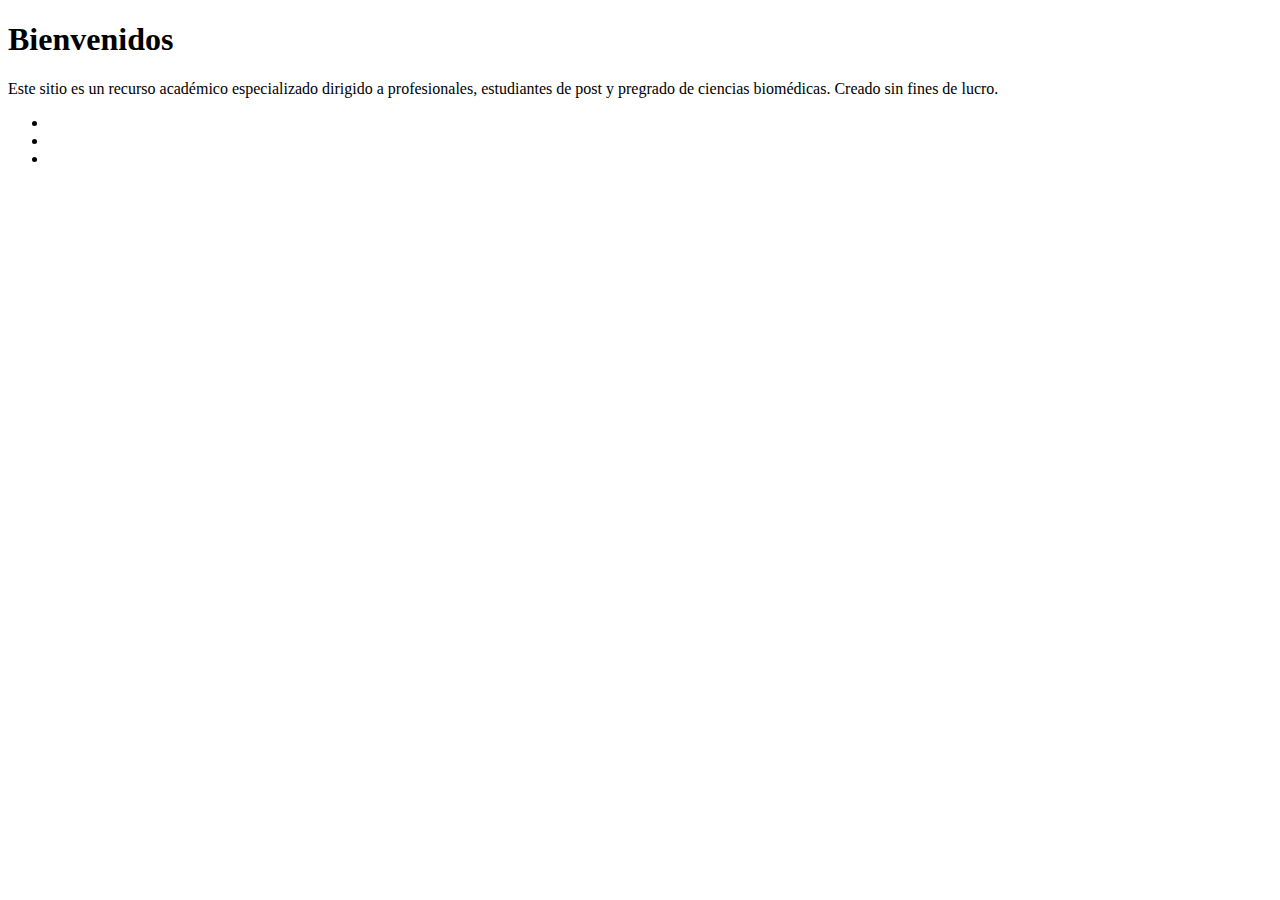
==== index.html @ 3a00404d "Add files via upload" ====
<!DOCTYPE html>
<html lang="es">

  <head>

    <meta charset="utf-8">
    <meta name="viewport" content="width=device-width, initial-scale=1, shrink-to-fit=no">
    <meta name="description" content="">
    <meta name="Arnold González" content="">

    <title>yaBien</title>

    <!-- Bootstrap core CSS -->
    <link href="vendor/bootstrap/css/bootstrap.min.css" rel="stylesheet">

    <!-- Custom fonts for this template -->
    <link href="https://fonts.googleapis.com/css?family=Source+Sans+Pro:200,200i,300,300i,400,400i,600,600i,700,700i,900,900i" rel="stylesheet">
    <link href="https://fonts.googleapis.com/css?family=Merriweather:300,300i,400,400i,700,700i,900,900i" rel="stylesheet">
    <link href="vendor/font-awesome/css/font-awesome.min.css" rel="stylesheet">

    <!-- Custom styles for this template -->
    <link href="css/coming-soon.css" rel="stylesheet">
    <link rel="icon" type="image/png" href="img/L.png">

  </head>

  <body>

    <div class="overlay"></div>

    <div class="masthead">
      <div class="masthead-bg"></div>
      <div class="container h-100">
        <div class="row h-100">
          <div class="col-12 my-auto">
            <div class="masthead-content text-white py-5 py-md-0">
              <h1 class="mb-3">Bienvenidos</h1>
              <p class="mb-5"> Este sitio es un recurso académico especializado dirigido a profesionales, estudiantes de post y pregrado de ciencias biomédicas. Creado sin fines de lucro.
                <br>
              </p>
              <div  class="input-group input-group-newsletter" style="display: none;">
                <input type="email" class="form-control" placeholder="Enter email..." aria-label="Enter email..." aria-describedby="basic-addon">
                <div class="input-group-append">
                  <button class="btn btn-secondary" type="button">Suscribirme!</button>
                </div>
              </div>
            </div>
          </div>
        </div>
      </div>
    </div>

    <div class="social-icons">
      <ul class="list-unstyled text-center mb-0">
        
        <li class="list-unstyled-item" title="Bienvenido a Ya Bien">
          <a class="welc" href="welcome.html" >
            <i class="fa fa-home"></i>
          </a>
        </li>
        <li visivility="hidden" title="Cursos"  class="list-unstyled-item">
          <a class="curs" href="welcome.html#cursos" >
            <i class="fa fa-book"></i>
          </a>
        </li>
         
        <li class="list-unstyled-item" title="BLOG: Bienvenido al Tren">
          <a class="blogg" href="https://bienvenido-al-tren.blogspot.pe/" target="_blank">
            <i  class="fa fa-train"></i>
          </a>
        </li>
      </ul>
    </div>

    <!-- Bootstrap core JavaScript -->
    <script src="vendor/jquery/jquery.min.js"></script>
    <script src="vendor/bootstrap/js/bootstrap.bundle.min.js"></script>

    <!-- Plugin JavaScript -->
    <script src="vendor/vide/jquery.vide.min.js"></script>

    <!-- Custom scripts for this template -->
    <script src="js/coming-soon.js"></script>

  </body>

</html>
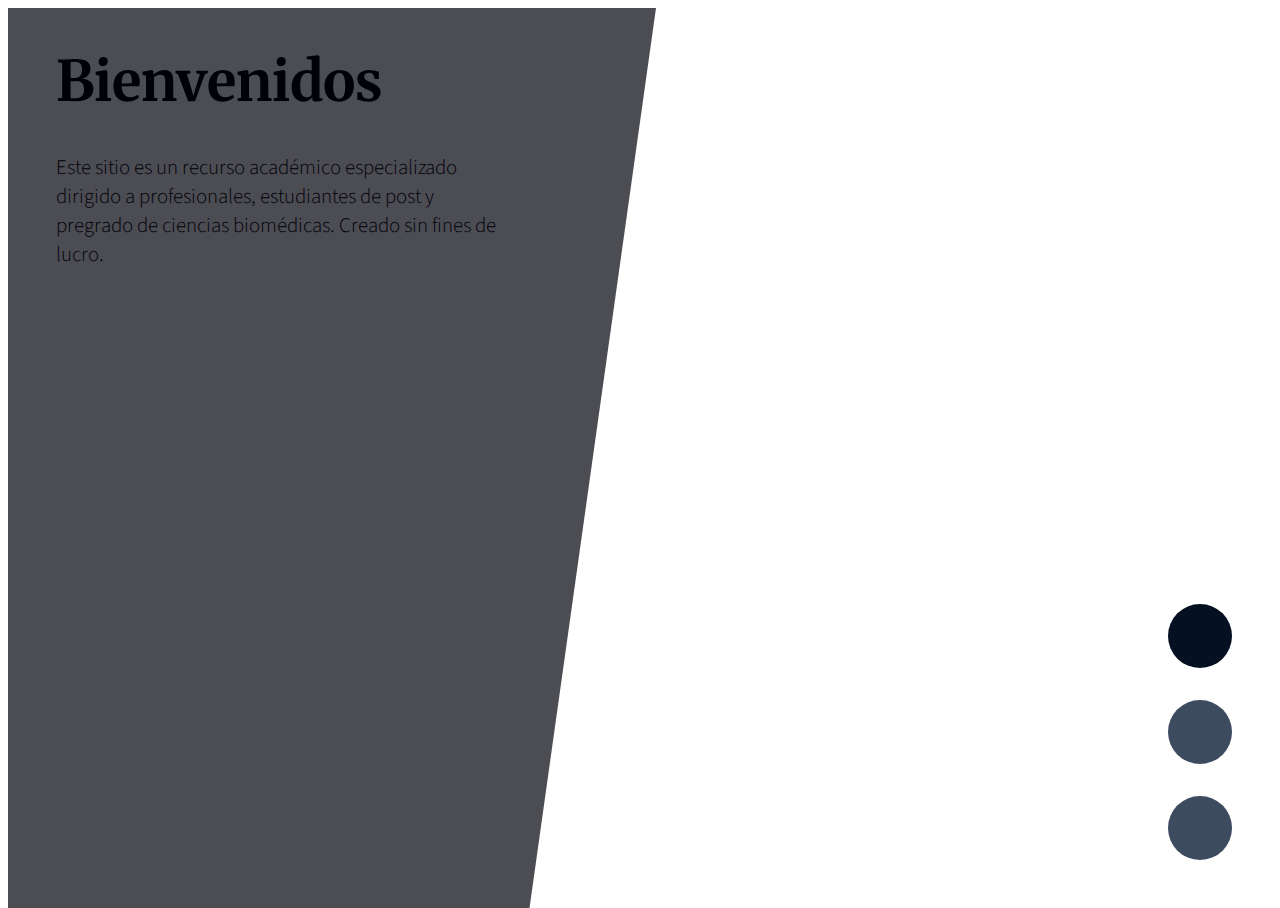
==== commit ca81f69f: "Add files via upload" ====
--- a/index.html
+++ b/index.html
@@ -20,11 +20,25 @@
 
     <!-- Custom styles for this template -->
     <link href="css/coming-soon.css" rel="stylesheet">
+    <link href="css/load.css" rel="stylesheet">
     <link rel="icon" type="image/png" href="img/L.png">
 
   </head>
 
   <body>
+
+    <div id="contenedorC">
+    <div id="carga">
+    </div>  
+  </div>
+
+  <script>
+    window.onload = function(){
+      var contenedor = document.getElementById('contenedorC');
+      contenedor.style.visibility = 'hidden';
+      contenedor.style.opacity = '0';
+    }
+  </script>
 
     <div class="overlay"></div>
 
--- a/css/coming-soon.css
+++ b/css/coming-soon.css
@@ -0,0 +1,195 @@
+html {
+  height: 100%;
+}
+
+h1,
+h2,
+h3,
+h4,
+h5,
+h6 {
+  font-family: 'Merriweather';
+  font-weight: 700;
+}
+
+body {
+  height: 100%;
+  min-height: 35rem;
+  position: relative;
+  font-family: 'Source Sans Pro';
+  font-weight: 300;
+}
+
+.overlay {
+  position: absolute;
+  height: 100%;
+  min-height: 35rem;
+  width: 100%;
+  background-color: #ffffff;
+  opacity: 0.15;
+  z-index: -1;
+}
+
+@media (min-width: 768px) {
+  .overlay {
+    min-height: 0;
+  }
+}
+
+.masthead {
+  position: relative;
+  overflow: hidden;
+  padding-bottom: 3rem;
+}
+
+.masthead .masthead-bg {
+  position: absolute;
+  top: 0;
+  bottom: 0;
+  right: 0;
+  left: 0;
+  width: 100%;
+  min-height: 35rem;
+  height: 100%;
+  background-color: rgba(0, 0, 10, 0.7);
+  transform: skewY(4deg);
+  transform-origin: bottom right;
+}
+
+.masthead .masthead-content h1 {
+  font-size: 2.5rem;
+}
+
+.masthead .masthead-content p {
+  font-size: 1.2rem;
+}
+
+.masthead .masthead-content p strong {
+  font-weight: 700;
+}
+
+.masthead .masthead-content .input-group-newsletter input {
+  font-size: 1rem;
+  padding: 1rem;
+}
+
+.masthead .masthead-content .input-group-newsletter button {
+  font-size: 0.8rem;
+  font-weight: 700;
+  text-transform: uppercase;
+  letter-spacing: 1px;
+  padding: 1rem;
+}
+
+@media (min-width: 768px) {
+  .masthead {
+    height: 100%;
+    min-height: 0;
+    width: 40.5rem;
+    padding-bottom: 0;
+  }
+  .masthead .masthead-bg {
+    min-height: 0;
+    transform: skewX(-8deg);
+    transform-origin: top right;
+  }
+  .masthead .masthead-content {
+    padding-left: 3rem;
+    padding-right: 10rem;
+  }
+  .masthead .masthead-content h1 {
+    font-size: 3.5rem;
+  }
+  .masthead .masthead-content p {
+    font-size: 1.3rem;
+  }
+}
+
+.social-icons {
+  position: absolute;
+  margin-bottom: 2rem;
+  width: 100%;
+}
+
+.social-icons ul {
+  margin-top: 2rem;
+  width: 100%;
+  text-align: center;
+}
+
+.social-icons ul > li {
+  margin-left: 1rem;
+  margin-right: 1rem;
+  display: inline-block;
+}
+
+.social-icons ul > li > a {
+  display: block;
+  color: white;
+  background-color: rgba(12, 30, 56, 0.8);
+  border-radius: 100%;
+  font-size: 2rem;
+  line-height: 4rem;
+  height: 4rem;
+  width: 4rem;
+}
+
+@media (min-width: 768px) {
+  .social-icons {
+    margin: 0;
+    position: absolute;
+    right: 2.5rem;
+    bottom: 2rem;
+    width: auto;
+  }
+  .social-icons ul {
+    margin-top: 0;
+    width: auto;
+  }
+  .social-icons ul > li {
+    display: block;
+    margin-left: 0;
+    margin-right: 0;
+    margin-bottom: 2rem;
+  }
+  .social-icons ul > li:last-child {
+    margin-bottom: 0;
+  }
+  .social-icons ul > li > a {
+    transition: all 0.2s ease-in-out;
+    font-size: 2rem;
+    line-height: 4rem;
+    height: 4rem;
+    width: 4rem;
+  }
+ .social-icons ul > li > .welc {
+    background-color: #051121;
+  }
+  
+  .social-icons ul > li > .welc:hover {
+    background-color: #216FD3;
+  }
+
+
+  .social-icons ul > li > .blogg:hover {
+    background-color: #F5711C;
+  }
+
+  .social-icons ul > li > a:hover {
+    background-color: #E6D93A;
+  }
+}
+
+.btn-secondary {
+  background-color: #60969f;
+  border-color: #40676d;
+}
+
+.btn-secondary:active, .btn-secondary:focus, .btn-secondary:hover {
+  background-color: #40676d !important;
+  border-color: #274449 !important;
+}
+
+.input {
+  font-weight: 300 !important;
+}
--- a/css/load.css
+++ b/css/load.css
@@ -0,0 +1,42 @@
+*,*: after, *:before{
+	margin: 0;
+	padding: 0;
+	-webkit-box-sizing: border-box;
+	-moz-mox-sizing: border-box;
+	box-sizing: border-box;
+}
+#contenedorC{
+	background-color: rgba(0, 0, 10, 0.4);
+	height: 100%;
+	width: 100%;
+	position: fixed;
+	-webkit-transition: all 1s ease;
+	-o-transition: all 1s ease;
+	transition: all 1s ease;
+	z-index: 10000;
+
+}
+
+#carga{
+	border: 15px solid #466a7f;
+	border-top-color: #ffed00;
+	border-top-style: groove;
+	height: 100px;
+	width: 100px;
+	border-radius: 100%;
+
+	position: absolute;
+	top: 0;
+	left: 0;
+	right: 0;
+	bottom: 0;
+	margin: auto; 
+	-webkit-animation: girar 1.5s linear infinite;
+	-o-animation: girar 1.5s linear infinite;
+	animation: girar 1.5s linear infinite;
+}
+
+@keyframes girar{
+	from {transform: rotate(0deg);}
+	to {transform: rotate(360deg);}
+}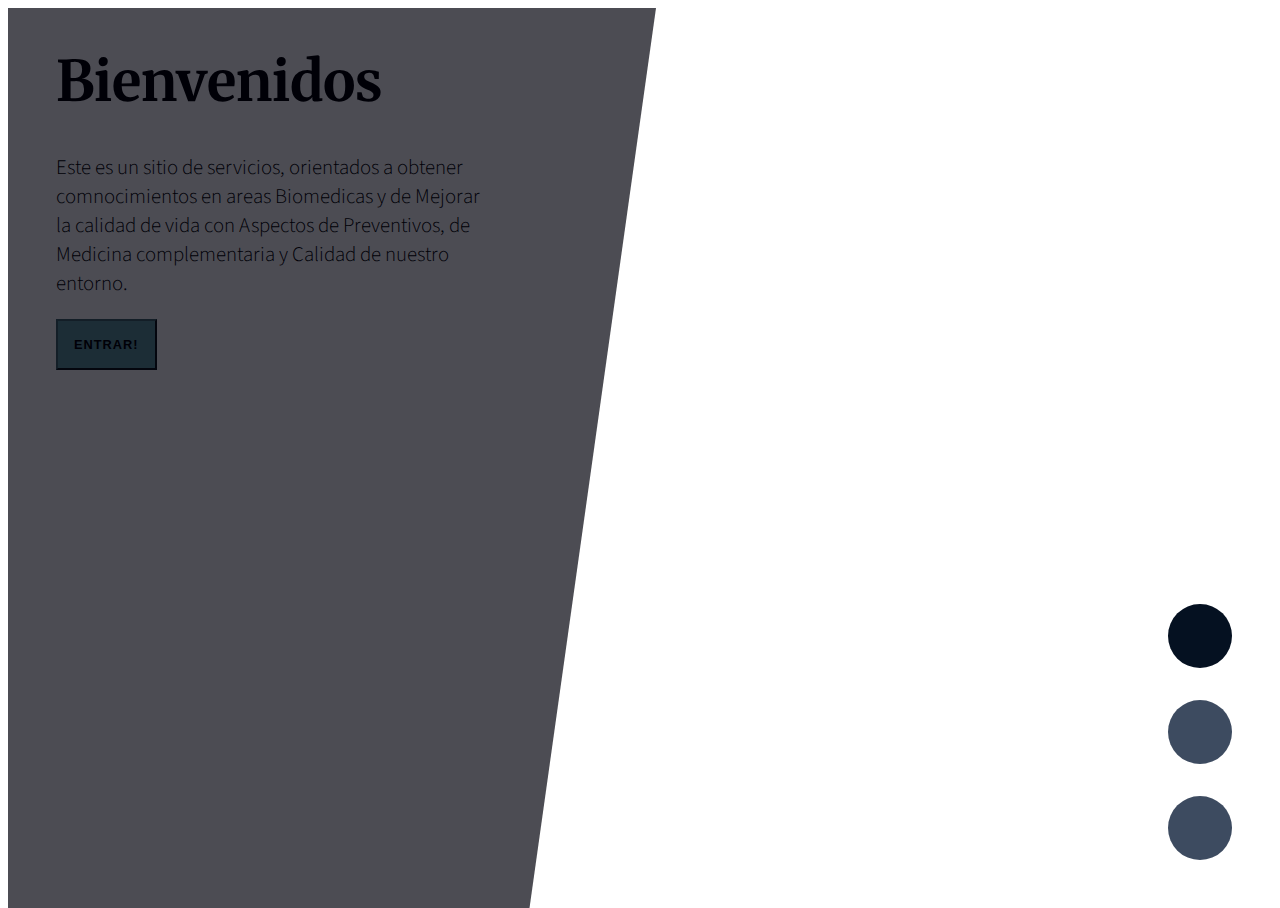
==== commit 072c28dc: "Add files via upload" ====
--- a/index.html
+++ b/index.html
@@ -6,7 +6,7 @@
     <meta charset="utf-8">
     <meta name="viewport" content="width=device-width, initial-scale=1, shrink-to-fit=no">
     <meta name="description" content="">
-    <meta name="Arnold González" content="">
+    
 
     <title>yaBien</title>
 
@@ -49,13 +49,13 @@
           <div class="col-12 my-auto">
             <div class="masthead-content text-white py-5 py-md-0">
               <h1 class="mb-3">Bienvenidos</h1>
-              <p class="mb-5"> Este sitio es un recurso académico especializado dirigido a profesionales, estudiantes de post y pregrado de ciencias biomédicas. Creado sin fines de lucro.
+              <p class="mb-5"> Este es un sitio de servicios, orientados a obtener comnocimientos en areas Biomedicas y de Mejorar la calidad de vida con Aspectos de Preventivos, de Medicina complementaria y Calidad de nuestro entorno.
                 <br>
               </p>
-              <div  class="input-group input-group-newsletter" style="display: none;">
-                <input type="email" class="form-control" placeholder="Enter email..." aria-label="Enter email..." aria-describedby="basic-addon">
+              <div  class="input-group input-group-newsletter" >
+                <input type="email" class="form-control" placeholder="Enter email..." aria-label="Enter email..." aria-describedby="basic-addon" style="display: none;">
                 <div class="input-group-append">
-                  <button class="btn btn-secondary" type="button">Suscribirme!</button>
+                 <a href="inicio.html"> <button class="btn btn-secondary" type="button">Entrar!</button></a>
                 </div>
               </div>
             </div>
@@ -68,12 +68,12 @@
       <ul class="list-unstyled text-center mb-0">
         
         <li class="list-unstyled-item" title="Bienvenido a Ya Bien">
-          <a class="welc" href="welcome.html" >
+          <a class="welc" href="inicio.html" >
             <i class="fa fa-home"></i>
           </a>
         </li>
         <li visivility="hidden" title="Cursos"  class="list-unstyled-item">
-          <a class="curs" href="welcome.html#cursos" >
+          <a class="curs" href="inicio.html#cursos" >
             <i class="fa fa-book"></i>
           </a>
         </li>
@@ -85,7 +85,7 @@
         </li>
       </ul>
     </div>
-
+    
     <!-- Bootstrap core JavaScript -->
     <script src="vendor/jquery/jquery.min.js"></script>
     <script src="vendor/bootstrap/js/bootstrap.bundle.min.js"></script>
--- a/css/load.css
+++ b/css/load.css
@@ -6,7 +6,7 @@
 	box-sizing: border-box;
 }
 #contenedorC{
-	background-color: rgba(0, 0, 10, 0.4);
+	background-color: rgba(0, 0, 10, 0.9);
 	height: 100%;
 	width: 100%;
 	position: fixed;
@@ -39,4 +39,4 @@
 @keyframes girar{
 	from {transform: rotate(0deg);}
 	to {transform: rotate(360deg);}
-}+}
